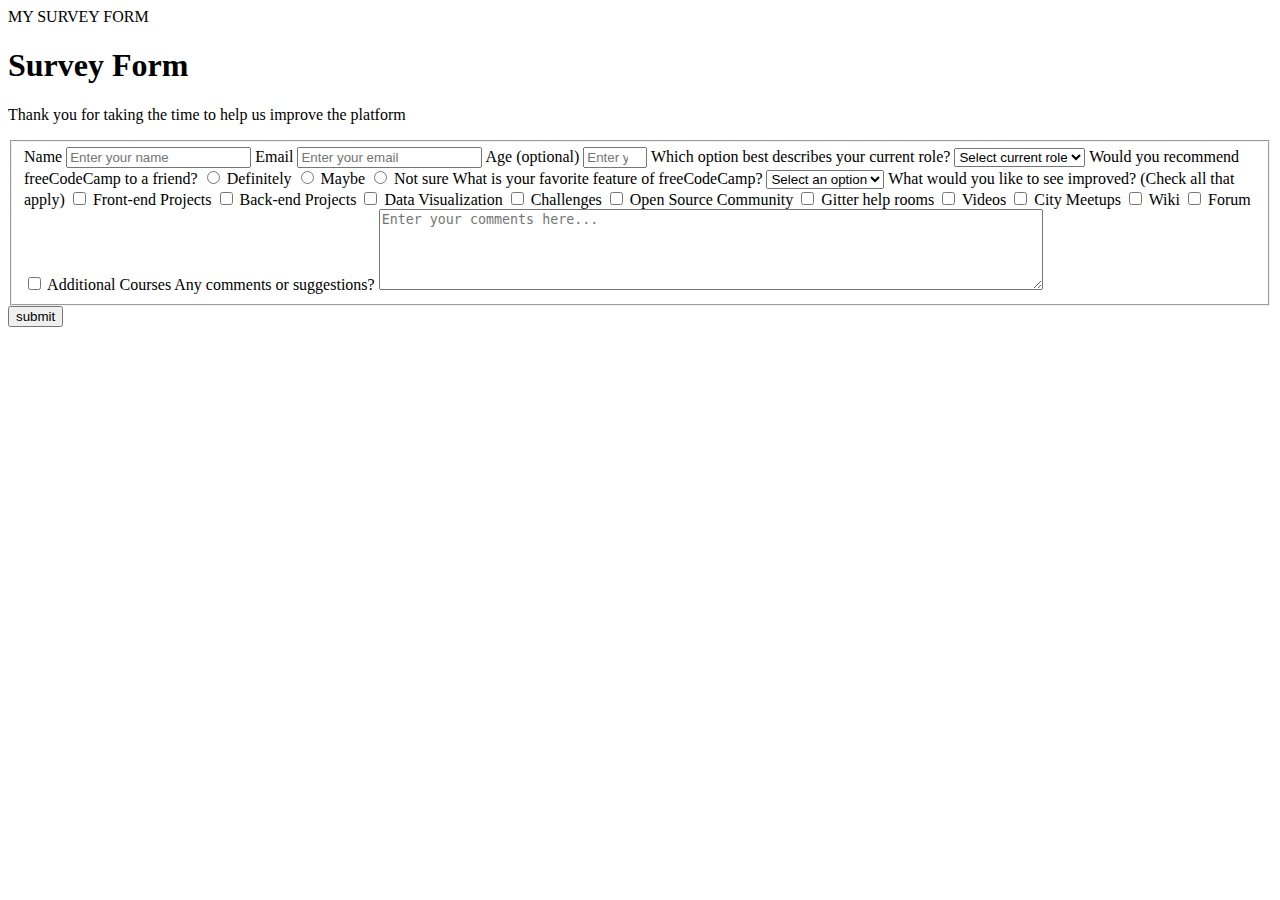
==== index.html @ ea2b63c1 "Add files via upload" ====
<!DOCTYPE html>
<html lang="en">
    <head>
        <tile>MY SURVEY FORM</tile>
        <meta name="viewport" content="width=device-width" initial-scale="1.0" />
        <meta charset="utf-8" />
        <link rel="stylesheet" type="text/css" href="div.css" />
    </head>
    <body>
        <h1>Survey Form</h1>
        <p>Thank you for taking the time to help us improve the platform</p>
        <form action="http://surveyform." id="survey-form">
            <fieldset>
                <label>Name <input type="text" id="name"  placeholder="Enter your name" required/></label>
                <label>Email <input type="email" id="email"  placeholder="Enter your email" required/></label>
                <label>Age (optional) <input type="number" id="age"  placeholder="Enter your age" min="13" max="120" /></label>
                <label>Which option best describes your current role? 
                    <select id="role">
                        <option value="">Select current role</option>
                        <option value="1">Student</option>
                        <option value="2">Full Time Job</option>
                        <option value="3"> Full Time Learner</option>
                        <option value="4">Prefer not to say</option>
                        <option value="5">Others</option>
                    </select>
                </label>
                <label>Would you recommend freeCodeCamp to a friend? 
                    <label><input type="radio" class="inline" name="recommendation" value="definitely"/> Definitely</label>
                    <label><input type="radio" class="inline" name="recommendation" value="maybe"/> Maybe</label>
                    <label><input type="radio" class="inline" name="recommendation" value="not sure"/> Not sure</label>
                </label>
                <label>What is your favorite feature of freeCodeCamp? 
                    <select id="favfeature">
                        <option name="fav" value="" >Select an option</option>
                        <option name="fav" value="1">Challenges</option>
                        <option name="fav" value="2">Projects</option>
                        <option name="fav" value="3"> Community</option>
                        <option name="fav" value="4">Open Source</option>
                    </select>
                </label>
                <label>What would you like to see improved? (Check all that apply) 
                    <label><input type="checkbox" class="inline" name="improve" value="frontend"/> Front-end Projects</label>
                    <label><input type="checkbox" class="inline" name="improve" value="backend"/> Back-end Projects</label>
                    <label><input type="checkbox" class="inline" name="improve" value="data"/> Data Visualization</label>
                    <label><input type="checkbox" class="inline" name="improve" value="challenges"/> Challenges</label>
                    <label><input type="checkbox" class="inline" name="improve" value="opensource"/> Open Source Community
                    </label>
                    <label><input type="checkbox" class="inline" name="improve" value="gitter"/> Gitter help rooms</label>
                    <label><input type="checkbox" class="inline" name="improve" value="videos"/> Videos</label>
                    <label><input type="checkbox" class="inline" name="improve" value="meetups"/> City Meetups</label>
                    <label><input type="checkbox" class="inline" name="improve" value="wiki"/> Wiki</label>
                    <label><input type="checkbox" class="inline" name="improve" value="forum"/> Forum</label>
                    <label><input type="checkbox" class="inline" name="improve" value="addcourses"/> Additional Courses</label>
                </label>
                <label>Any comments or suggestions? 
                    <textarea id="comments" rows="5" cols="80" name="comments" placeholder="Enter your comments here..."></textarea>
                </label>
            </fieldset>
            <input class="btn" type="submit" value="submit"/>
        </form>
    </body>
</html>
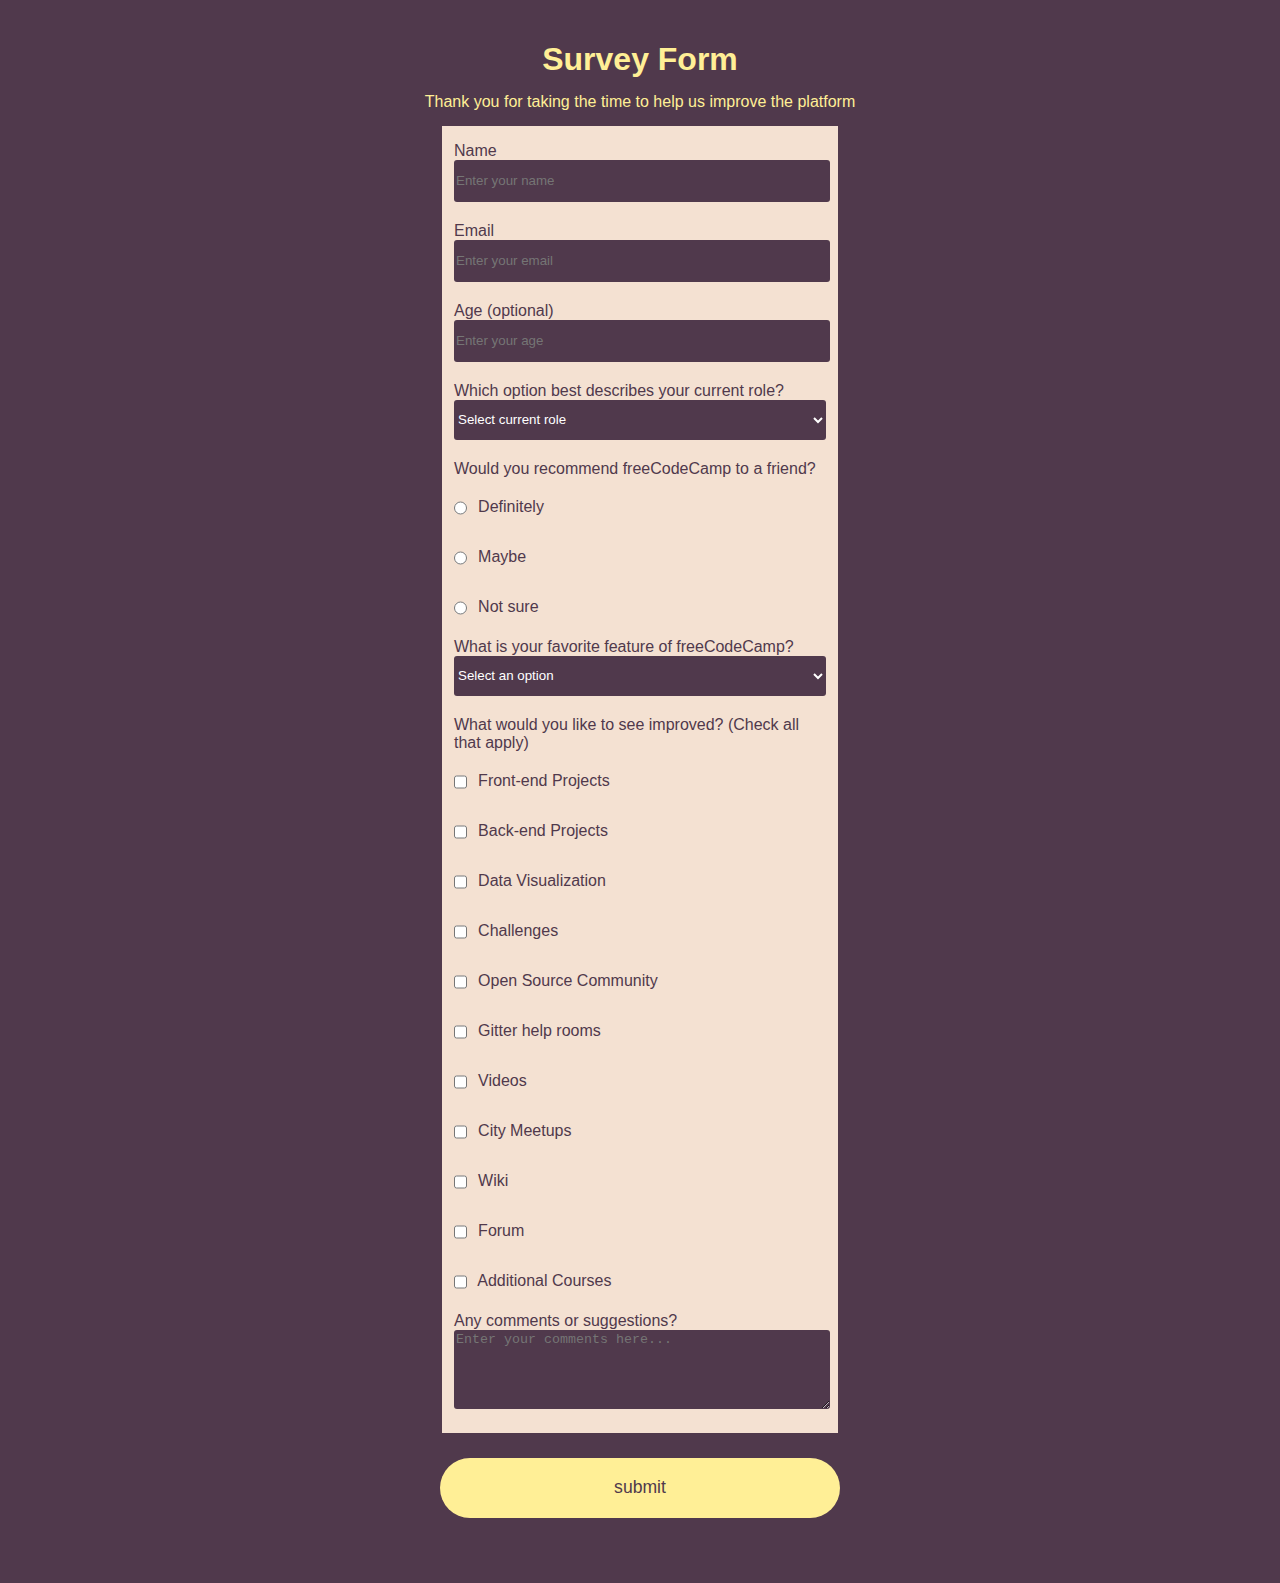
==== commit 5afb4ff7: "Update index.html" ====
--- a/index.html
+++ b/index.html
@@ -4,7 +4,7 @@
         <tile>MY SURVEY FORM</tile>
         <meta name="viewport" content="width=device-width" initial-scale="1.0" />
         <meta charset="utf-8" />
-        <link rel="stylesheet" type="text/css" href="div.css" />
+        <link rel="stylesheet" type="text/css" href="surveyform.css" />
     </head>
     <body>
         <h1>Survey Form</h1>
@@ -59,4 +59,4 @@
             <input class="btn" type="submit" value="submit"/>
         </form>
     </body>
-</html>+</html>
--- a/surveyform.css
+++ b/surveyform.css
@@ -0,0 +1,60 @@
+body {
+    background-color: #50394c;
+    font-family: Arial, sans-serif;
+    font-size: 16px;
+    color:#50394c;
+}
+h1, p {
+    text-align: center;
+    color:#ffef96;
+    margin: 15px;
+
+}
+form {
+    width: 400px;
+    max-width: 500px;
+    min-width: 300px;
+    margin: 0 auto;
+    padding-bottom: 2em;
+  }
+fieldset {
+    background-color: #f4e1d2;
+    font-size: 1em;
+    border:0;
+
+}
+label {
+    display: block;
+    margin: 10px auto 0;
+}
+input, textarea, select {
+    margin: 0 auto 10px;
+    width: 100%;
+    border:0;
+    min-height: 40px;
+    border-radius:3px;
+    background-color: #50394c;
+    color: white;
+}
+.inline {
+    width: unset;
+    margin: 0 0.5em 0 0;
+    vertical-align: middle;
+}
+    
+.btn {
+    display: block;
+    width: 100%;
+    margin: 25px auto;
+    height: 60px;
+    font-size: 1.1rem;
+    background-color: #ffef96;
+    border-color: #50394c;
+    border-radius: 5055px;
+    color: #50394c;
+}
+
+.btn:hover {
+    color: white;
+}
+
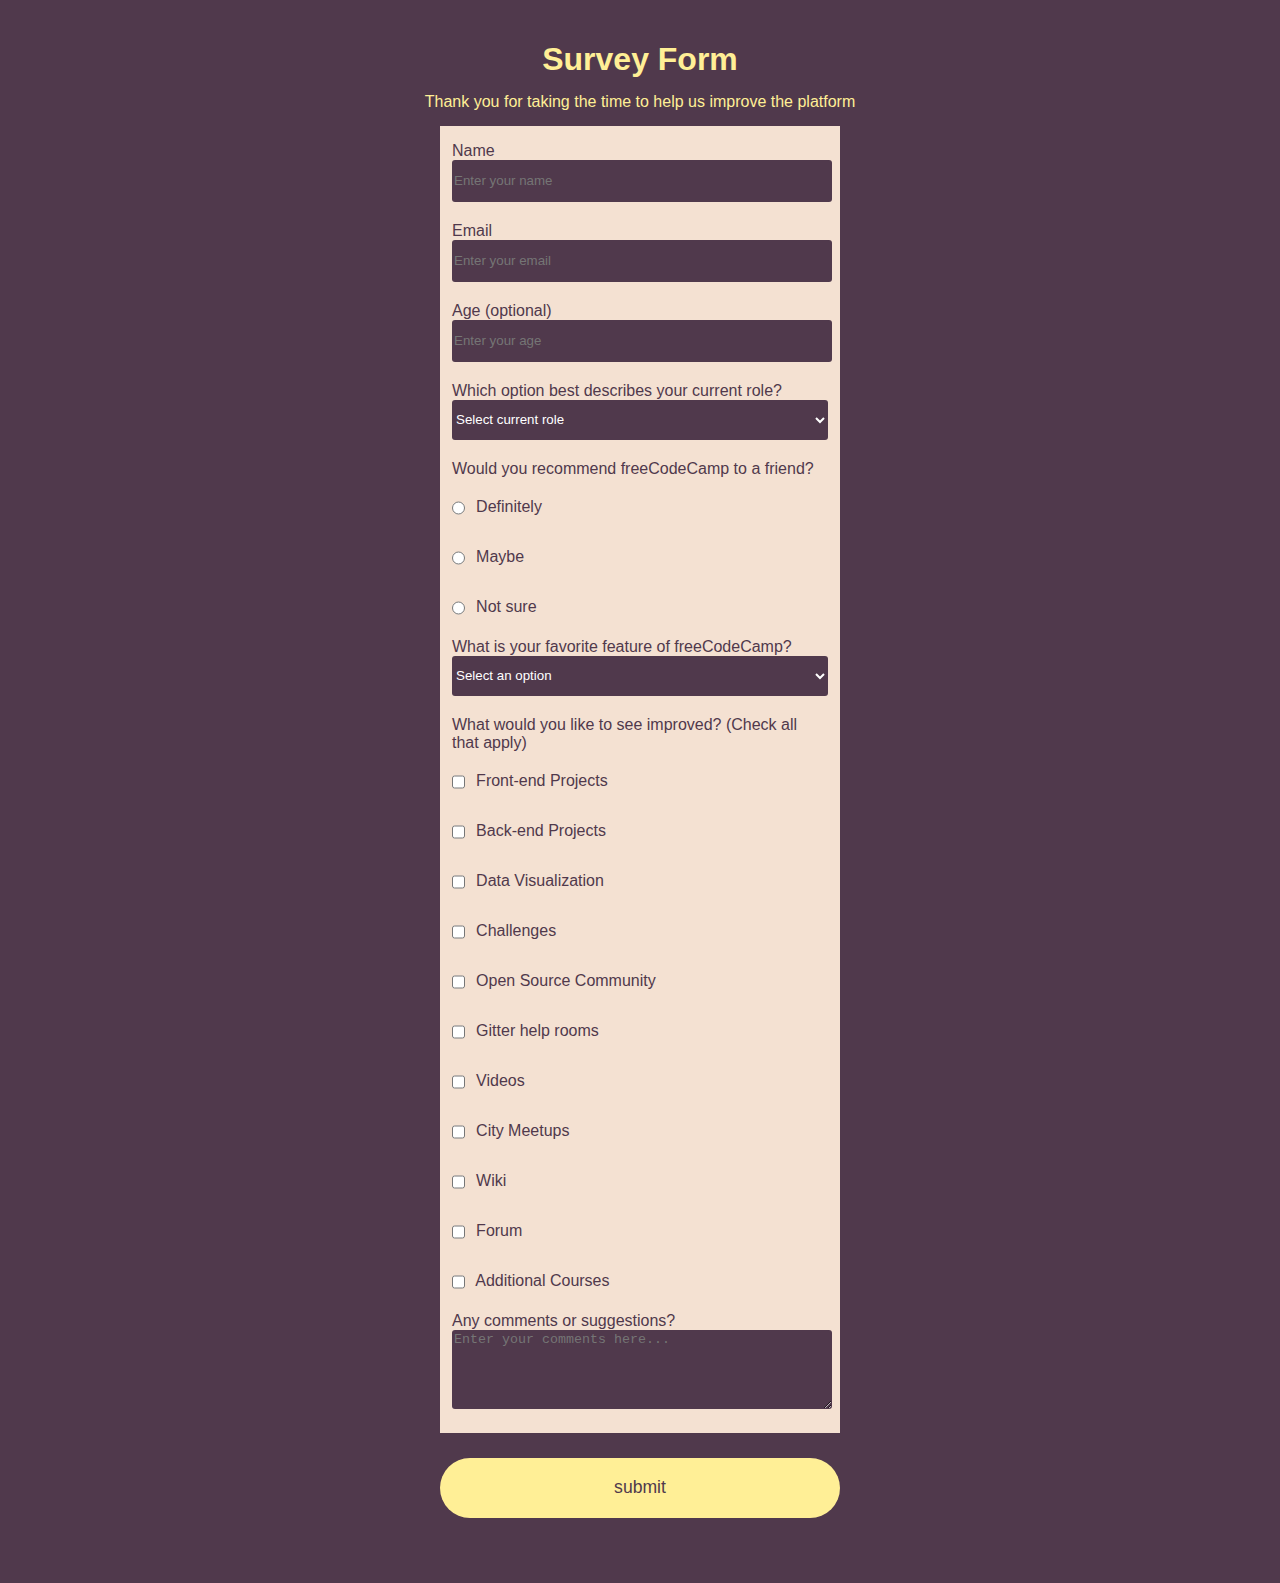
==== commit 574b1873: "Add files via upload" ====
--- a/index.html
+++ b/index.html
@@ -15,13 +15,13 @@
                 <label>Email <input type="email" id="email"  placeholder="Enter your email" required/></label>
                 <label>Age (optional) <input type="number" id="age"  placeholder="Enter your age" min="13" max="120" /></label>
                 <label>Which option best describes your current role? 
-                    <select id="role">
-                        <option value="">Select current role</option>
-                        <option value="1">Student</option>
-                        <option value="2">Full Time Job</option>
-                        <option value="3"> Full Time Learner</option>
-                        <option value="4">Prefer not to say</option>
-                        <option value="5">Others</option>
+                    <select id="role" >
+                        <option class="space" value="">Select current role</option>
+                        <option class="space" value="1">Student</option>
+                        <option class="space" value="2">Full Time Job</option>
+                        <option class="space" value="3"> Full Time Learner</option>
+                        <option class="space" value="4">Prefer not to say</option>
+                        <option class="space" value="5">Others</option>
                     </select>
                 </label>
                 <label>Would you recommend freeCodeCamp to a friend? 
@@ -31,11 +31,11 @@
                 </label>
                 <label>What is your favorite feature of freeCodeCamp? 
                     <select id="favfeature">
-                        <option name="fav" value="" >Select an option</option>
-                        <option name="fav" value="1">Challenges</option>
-                        <option name="fav" value="2">Projects</option>
-                        <option name="fav" value="3"> Community</option>
-                        <option name="fav" value="4">Open Source</option>
+                        <option class="space" name="fav" value="" >Select an option</option>
+                        <option class="space" name="fav" value="1">Challenges</option>
+                        <option class="space" name="fav" value="2">Projects</option>
+                        <option class="space" name="fav" value="3"> Community</option>
+                        <option class="space" name="fav" value="4">Open Source</option>
                     </select>
                 </label>
                 <label>What would you like to see improved? (Check all that apply) 
@@ -59,4 +59,4 @@
             <input class="btn" type="submit" value="submit"/>
         </form>
     </body>
-</html>
+</html>--- a/surveyform.css
+++ b/surveyform.css
@@ -20,6 +20,7 @@
 fieldset {
     background-color: #f4e1d2;
     font-size: 1em;
+    margin: auto;
     border:0;
 
 }
@@ -35,6 +36,10 @@
     border-radius:3px;
     background-color: #50394c;
     color: white;
+}
+.space {
+    min-height: 40px;
+    padding: 1em;
 }
 .inline {
     width: unset;
